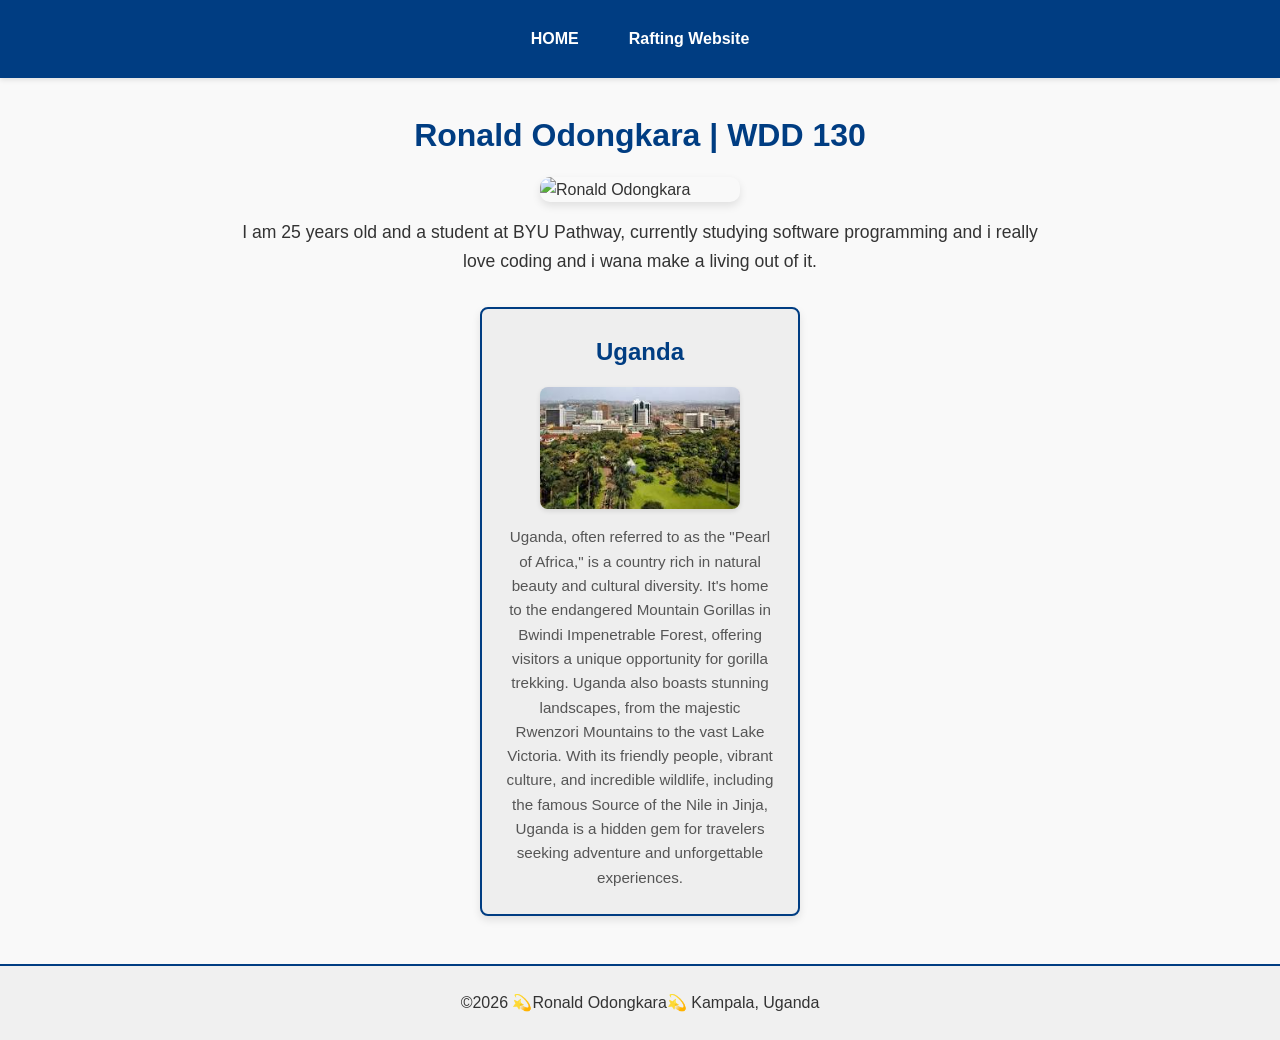
==== index.html @ 72f0dd94 "ggg" ====
<!DOCTYPE html>
<html lang="en-US">

<head>
    <meta charset="UTF-8">
    <meta name="viewport" content="width=device-width, initial-scale=1.0">
    <title>Ronald Odongkara | WDD 130</title>
    <meta name="description"
        content="Welcome to my personal homepage! My name is Kenneth Maberi, and I'm a student at BYU-Idaho, currently pursuing a course in Web Fundamentals. This page serves as a digital portfolio where I showcase the projects and skills I’ve developed throughout my studies. As I progress in web development, I aim to document my journey, share my learning experiences, and demonstrate the projects I’ve worked on. Whether you're here to explore my work, learn more about my experiences, or simply connect, this site reflects my passion for web development and my continuous growth in the field. I hope you find it informative and engaging!">
    <meta name="author" content="Ronald Odongkara">
    <link rel="stylesheet" href="styles/styles.css">
</head>

<body>
    <header>
        <nav> <a href="#">HOME</a> <a href="wwr/">Rafting Website</a> </nav>
    </header>
    <main>
        <h1>Ronald Odongkara | WDD 130</h1> <img src="images/profile.jpg" alt="Ronald Odongkara" width="200">
        <p>I am 25 years old and a student at BYU Pathway, currently studying software programming and i really love coding and i wana make a living out of it.</p>
    </main>
    <aside>
        <h2>Uganda</h2> <img src="images/kampala_Uganda.jpg" alt="Kampala, Uganda" style="width: 200px;">
        <p>Uganda, often referred to as the "Pearl of Africa," is a country rich in natural beauty and cultural
            diversity. It's home to the endangered Mountain Gorillas in Bwindi Impenetrable Forest, offering visitors a
            unique opportunity for gorilla trekking. Uganda also boasts stunning landscapes, from the majestic Rwenzori
            Mountains to the vast Lake Victoria. With its friendly people, vibrant culture, and incredible wildlife,
            including the famous Source of the Nile in Jinja, Uganda is a hidden gem for travelers seeking adventure and
            unforgettable experiences.</p>
    </aside>
    <footer>
        <p>©️2026 💫Ronald Odongkara💫 Kampala, Uganda</p>
    </footer>
</body>

</html>
---- styles/styles.css ----
* {
    margin: 0;
    padding: 0;
    box-sizing: border-box;
}

body {
    font-family: Arial, sans-serif;
    line-height: 1.6;
    color: #333;
    background-color: #f9f9f9;
}

header {
    background-color: #003d82;
    padding: 1rem 0;
    box-shadow: 0 2px 5px rgba(0, 0, 0, 0.1);
}

header nav {
    display: flex;
    justify-content: center;
    gap: 20px;
    max-width: 840px;
    margin: 0 auto;
}

header nav a {
    text-decoration: none;
    color: #ffffff;
    font-weight: bold;
    padding: 10px 15px;
    border-radius: 5px;
    transition: background-color 0.3s ease;
}

header nav a:hover {
    background-color: #005F8C;
    color: #FFB703;
}

h1 {
    color: #003d82;
    margin-bottom: 1rem;
    text-align: center;
}

h2 {
    color: #003d82;
    margin-bottom: 0.5rem;
}

main {
    max-width: 840px;
    margin: 2rem auto;
    padding: 0 1rem;
}

main img {
    width: 200px;
    height: auto;
    display: block;
    margin: 1rem auto;
    border-radius: 10px;
    box-shadow: 0 4px 8px rgba(0, 0, 0, 0.1);
}

main p {
    text-align: center;
    font-size: 1.1rem;
    margin-bottom: 1rem;
}

aside {
    width: 90%;
    max-width: 20rem;
    margin: 2rem auto;
    border: 2px solid #003d82;
    padding: 1.5rem;
    background-color: #eee;
    color: #333;
    text-align: center;
    border-radius: 8px;
    box-shadow: 0 4px 8px rgba(0, 0, 0, 0.1);
}

aside img {
    width: 200px;
    height: auto;
    display: block;
    margin: 1rem auto;
    border-radius: 8px;
    box-shadow: 0 2px 5px rgba(0, 0, 0, 0.1);
}

aside p {
    font-size: 0.95rem;
    line-height: 1.6;
    color: #555;
}

footer {
    margin-top: 3rem;
    border-top: 2px solid #003d82;
    background-color: #f0f0f0;
    text-align: center;
    padding: 1.5rem;
}
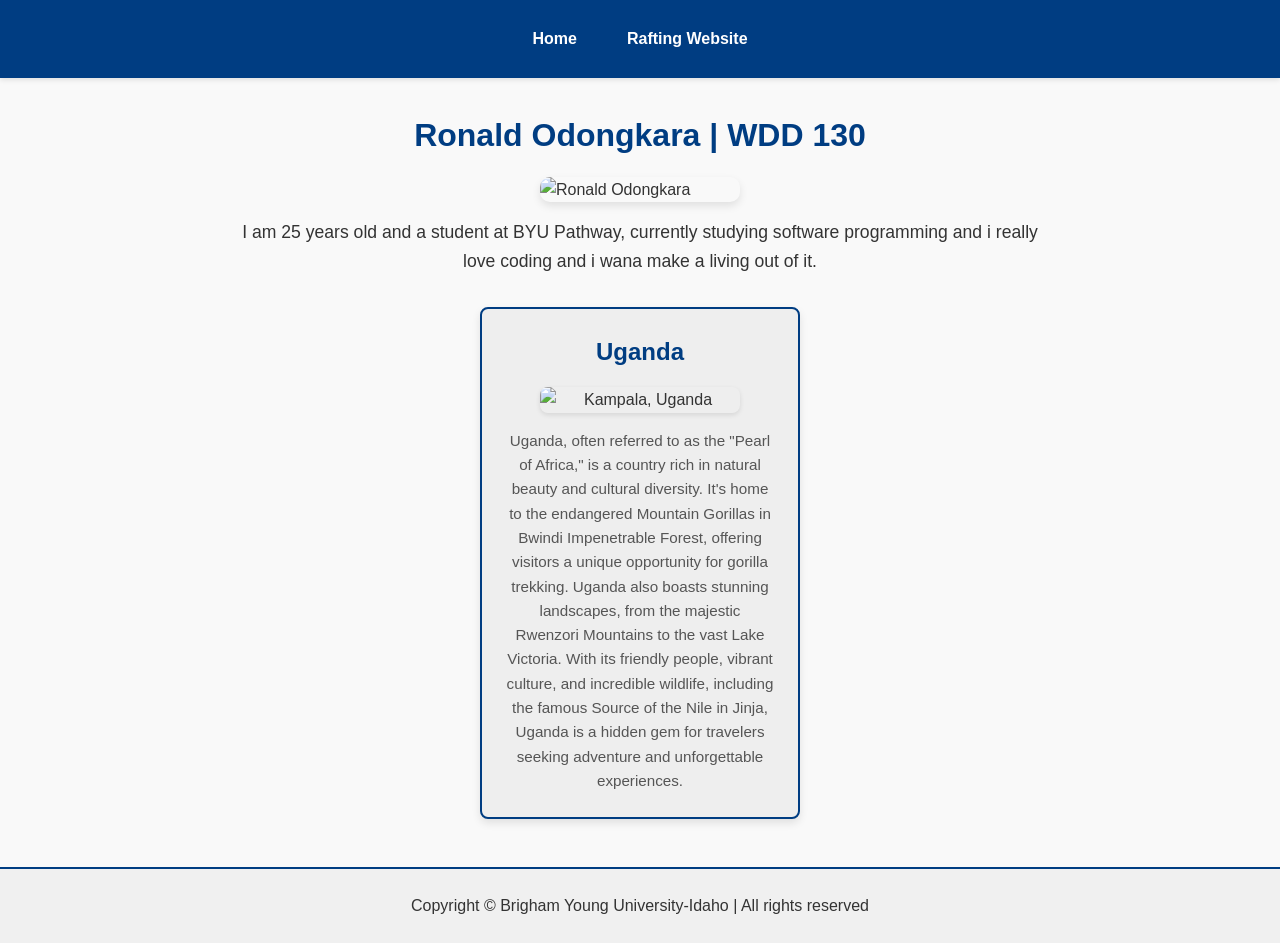
==== commit 06fc0ebb: "jc" ====
--- a/index.html
+++ b/index.html
@@ -6,21 +6,21 @@
     <meta name="viewport" content="width=device-width, initial-scale=1.0">
     <title>Ronald Odongkara | WDD 130</title>
     <meta name="description"
-        content="Welcome to my personal homepage! My name is Kenneth Maberi, and I'm a student at BYU-Idaho, currently pursuing a course in Web Fundamentals. This page serves as a digital portfolio where I showcase the projects and skills I’ve developed throughout my studies. As I progress in web development, I aim to document my journey, share my learning experiences, and demonstrate the projects I’ve worked on. Whether you're here to explore my work, learn more about my experiences, or simply connect, this site reflects my passion for web development and my continuous growth in the field. I hope you find it informative and engaging!">
+        content="Welcome to my personal homepage! My name is Ronald odongkara, and I'm a student at BYU-Idaho, currently pursuing a course in Web Fundamentals. This page serves as a digital portfolio where I showcase the projects and skills I’ve developed throughout my studies. As I progress in web development, I aim to document my journey, share my learning experiences, and demonstrate the projects I’ve worked on. Whether you're here to explore my work, learn more about my experiences, or simply connect, this site reflects my passion for web development and my continuous growth in the field. I hope you find it informative and engaging!">
     <meta name="author" content="Ronald Odongkara">
     <link rel="stylesheet" href="styles/styles.css">
 </head>
 
 <body>
     <header>
-        <nav> <a href="#">HOME</a> <a href="wwr/">Rafting Website</a> </nav>
+        <nav> <a href="#">Home</a> <a href="wwr/">Rafting Website</a> </nav>
     </header>
     <main>
         <h1>Ronald Odongkara | WDD 130</h1> <img src="images/profile.jpg" alt="Ronald Odongkara" width="200">
         <p>I am 25 years old and a student at BYU Pathway, currently studying software programming and i really love coding and i wana make a living out of it.</p>
     </main>
     <aside>
-        <h2>Uganda</h2> <img src="images/kampala_Uganda.jpg" alt="Kampala, Uganda" style="width: 200px;">
+        <h2>Uganda</h2> <img src="images/kampala_uganda.jpg" alt="Kampala, Uganda" style="width: 200px;">
         <p>Uganda, often referred to as the "Pearl of Africa," is a country rich in natural beauty and cultural
             diversity. It's home to the endangered Mountain Gorillas in Bwindi Impenetrable Forest, offering visitors a
             unique opportunity for gorilla trekking. Uganda also boasts stunning landscapes, from the majestic Rwenzori
@@ -29,7 +29,7 @@
             unforgettable experiences.</p>
     </aside>
     <footer>
-        <p>©️2026 💫Ronald Odongkara💫 Kampala, Uganda</p>
+        <p>Copyright © Brigham Young University-Idaho | All rights reserved</p>
     </footer>
 </body>
 
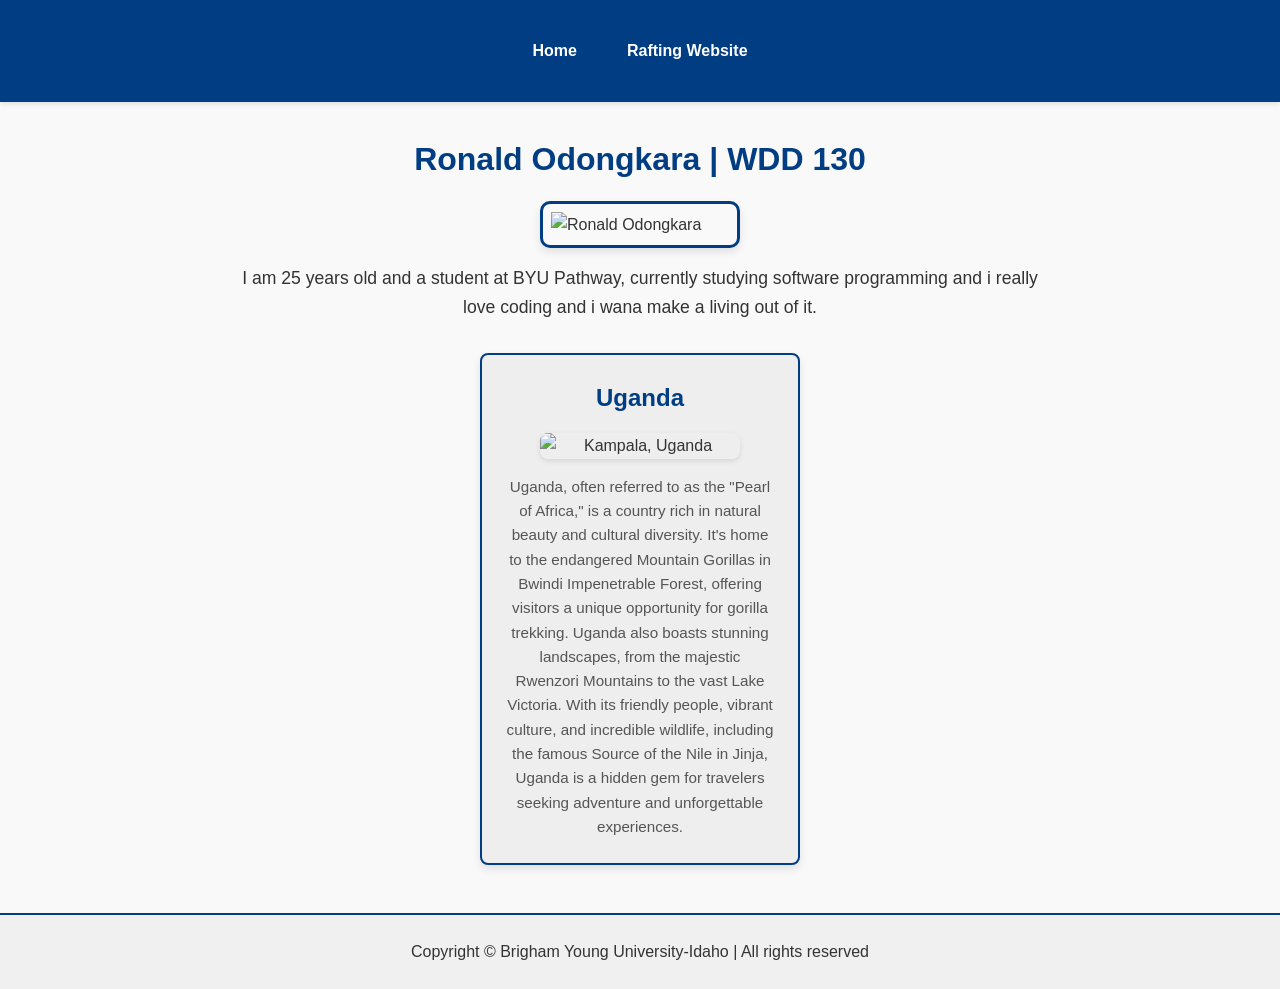
==== commit 98d6d600: "hom" ====
--- a/index.html
+++ b/index.html
@@ -6,7 +6,7 @@
     <meta name="viewport" content="width=device-width, initial-scale=1.0">
     <title>Ronald Odongkara | WDD 130</title>
     <meta name="description"
-        content="Welcome to my personal homepage! My name is Ronald odongkara, and I'm a student at BYU-Idaho, currently pursuing a course in Web Fundamentals. This page serves as a digital portfolio where I showcase the projects and skills I’ve developed throughout my studies. As I progress in web development, I aim to document my journey, share my learning experiences, and demonstrate the projects I’ve worked on. Whether you're here to explore my work, learn more about my experiences, or simply connect, this site reflects my passion for web development and my continuous growth in the field. I hope you find it informative and engaging!">
+        content="Personal homepage for Ronald Odongkara, WDD 130 student at BYU-Idaho, sharing projects, skills, and web development progress.">
     <meta name="author" content="Ronald Odongkara">
     <link rel="stylesheet" href="styles/styles.css">
 </head>
@@ -20,7 +20,7 @@
         <p>I am 25 years old and a student at BYU Pathway, currently studying software programming and i really love coding and i wana make a living out of it.</p>
     </main>
     <aside>
-        <h2>Uganda</h2> <img src="images/kampala_uganda.jpg" alt="Kampala, Uganda" style="width: 200px;">
+        <h2>Uganda</h2> <img src="images/kampala_uganda.jpg" alt="Kampala, Uganda">
         <p>Uganda, often referred to as the "Pearl of Africa," is a country rich in natural beauty and cultural
             diversity. It's home to the endangered Mountain Gorillas in Bwindi Impenetrable Forest, offering visitors a
             unique opportunity for gorilla trekking. Uganda also boasts stunning landscapes, from the majestic Rwenzori
--- a/styles/styles.css
+++ b/styles/styles.css
@@ -17,6 +17,11 @@
     box-shadow: 0 2px 5px rgba(0, 0, 0, 0.1);
 }
 
+nav {
+    background-color: #003d82;
+    padding: 0.75rem 0;
+}
+
 header nav {
     display: flex;
     justify-content: center;
@@ -25,11 +30,15 @@
     margin: 0 auto;
 }
 
+nav a {
+    color: #ffffff;
+    padding: 10px 15px;
+    display: block;
+    text-decoration: none;
+    font-weight: bold;
+}
+
 header nav a {
-    text-decoration: none;
-    color: #ffffff;
-    font-weight: bold;
-    padding: 10px 15px;
     border-radius: 5px;
     transition: background-color 0.3s ease;
 }
@@ -62,6 +71,8 @@
     display: block;
     margin: 1rem auto;
     border-radius: 10px;
+    border: 3px solid #003d82;
+    padding: 0.5rem;
     box-shadow: 0 4px 8px rgba(0, 0, 0, 0.1);
 }
 
@@ -69,6 +80,7 @@
     text-align: center;
     font-size: 1.1rem;
     margin-bottom: 1rem;
+    padding: 0;
 }
 
 aside {
